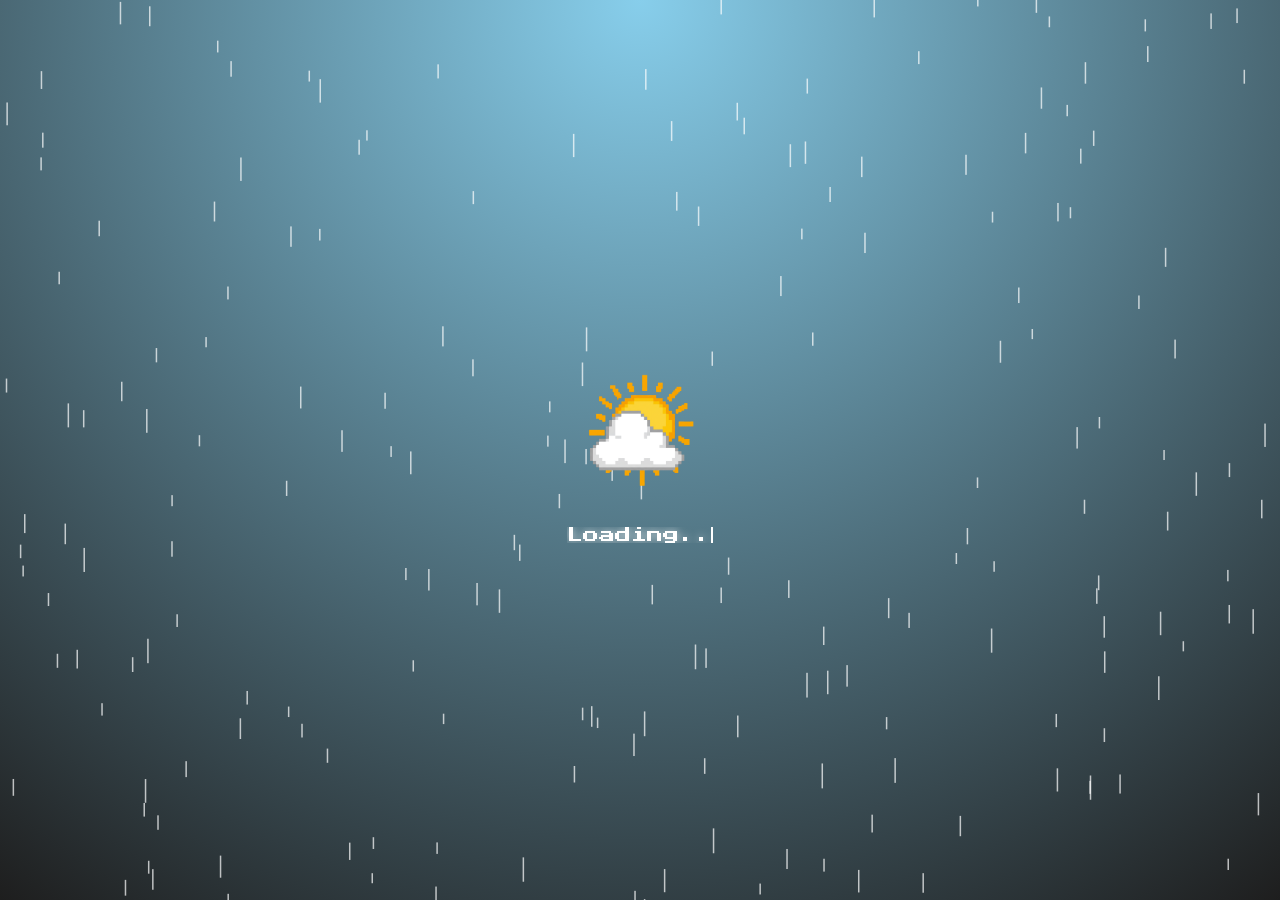
==== weathering/weathering/src/main/resources/static/index.html @ 8954f3ed "feat: add pixel-art weather dashboard and account pages - Add current weather, forecast, and saved-l" ====
<!DOCTYPE html>
<html lang="en">
<head>
    <meta charset="UTF-8" />
    <meta name="viewport" content="width=device-width, initial-scale=1.0"/>
    <title>Weathering With You</title>
    <link rel="stylesheet" href="index.css">
    <link href="https://fonts.googleapis.com/css2?family=Press+Start+2P&display=swap" rel="stylesheet">
</head>
<body>
<a href="login.html" class="logout-btn" id="logout-button">
    <img src="back.png" alt="Logout Icon" />
    <span>LOGOUT</span>
</a>

<a href="savedlocations.html" class="savedlocations-btn">
    <span>SAVED LOCATIONS</span>
    <img src="forward.png" alt="Forward Icon"/>
</a>


<div class="container">
    <div class="header" id="datetime-display">
        <p id="greeting-text" style="font-size: 22px; margin-bottom: 10px; text-align: center; color: white;">
        </p>

        <p id="date-time-text">Loading time...</p>
        <script src="live-time.js"></script>
    </div>

    <div class="main-content">
        <a href="activities.html" class="link-box">
            <div class="activities-box">
                <div class="activities-label"><p>WEATHER PLANS</p></div>
            </div>
        </a>

        <div class="box-center">
            <img src="clear.png" alt="weather" class="weather">
            <img src="blueWindow.png" alt="window" class="window">
        </div>

        <a href="forecast.html" class="link-box">
            <div class="reminders-box">
                <div class="reminders-label"><p>DAILY FORECAST</p></div>
            </div>
        </a>
    </div>

    <div class="search-bar">
        <div class="search-wrapper" style="width:100%; justify-content:center;">
            <input type="text" id="city-input" placeholder="Search city..." autocomplete="off" />
            <div class="save" id="search-button"> <p class="save-txt">Save</p></div>
            <ul id="suggestions" class="suggestions" style="display:none;"></ul>
        </div>
    </div>

    <div class="footer-row">
        <div class="cat">
            <img id="cat-image" src="cat.gif" alt="cat">
        </div>

        <div class="info">
            <div class="prev">
                <img src="prev.png" alt="previous">
            </div>
            <div class="details">
                <p class="loc" id="location-name">LOCATION</p>
                <p id="temperature">TEMP °C</p>
                <p id="weather-description">WEATHER</p>
            </div>
            <div class="next">
                <img src="next.png" alt="next">
            </div>
        </div>

        <div class="paint">
            <button class="customize"><img id="paint-bucket-img" src="yellow-bucket.png" alt="customize"></button>
        </div>
    </div>
</div>

<div id="toast"></div>

<script>
    document.addEventListener('DOMContentLoaded', () => {
        const loggedInUser = localStorage.getItem('loggedInUser');

        const greetingText = document.getElementById('greeting-text');
        if (loggedInUser) {
            greetingText.textContent = `Hello, ${loggedInUser}!`;
        } else {
            greetingText.textContent = 'Hello, Guest!';
        }

        if (!loggedInUser) {
            window.location.href = 'loading.html';
            return;
        }

        const apiWeather = '/api/weather';
        const apiSaved = '/api/saved';
        const cityInput = document.getElementById('city-input');
        const saveButton = document.getElementById('search-button');
        const prevBtn = document.querySelector('.prev img');
        const nextBtn = document.querySelector('.next img');
        const logoutBtn = document.getElementById('logout-button');
        const suggestionsEl = document.getElementById('suggestions');
        const locationName = document.getElementById('location-name');
        const temperatureDisplay = document.getElementById('temperature');
        const weatherDescription = document.getElementById('weather-description');
        const toastEl = document.getElementById('toast');
        const weatherImage = document.querySelector('.weather');
        const windowImage = document.querySelector('.window');
        const customizeBtn = document.querySelector('.customize');
        const paintBucketImage = document.getElementById('paint-bucket-img');
        const catImage = document.getElementById('cat-image');

        let currentWeatherData = null;
        let savedLocations = [];
        let currentIndex = 0;
        let debounceTimer = null;
        let toastTimeout = null;

        // Define the color order, starting with your default
      const windowStyles = ['yellowWindow.png', 'redWindow.png', 'blueWindow.png'];
      const paintBucketStyles = ['yellow-bucket.png', 'red-bucket.png', 'blue-bucket.png'];

      // Set the starting index to 0 to match the default 'yellowWindow.png'
      let currentWindowIndex = 0;

      // On page load, set the bucket to show the NEXT color (red)
      paintBucketImage.src = paintBucketStyles[(currentWindowIndex + 1) % paintBucketStyles.length];

      customizeBtn.addEventListener('click', () => {
         // 1. Move the index to the next color in the cycle
         currentWindowIndex = (currentWindowIndex + 1) % windowStyles.length;

         // 2. Update the main window to show this new color
         windowImage.src = windowStyles[currentWindowIndex];

         // 3. Update the paint bucket to show the color that comes after the new one
         const nextBucketIndex = (currentWindowIndex + 1) % paintBucketStyles.length;
         paintBucketImage.src = paintBucketStyles[nextBucketIndex];
      });

        function showToast(text, duration = 4000) {
            if (toastTimeout) clearTimeout(toastTimeout);
            toastEl.textContent = text;
            toastEl.classList.add('show');
            toastTimeout = setTimeout(() => toastEl.classList.remove('show'), duration);
        }

        function handleWeatherCondition(condition) {
            let newWeatherImg = 'clear.png';
            let newCatImg = 'cat.gif';
            let toastMessage = 'Weather data updated 🌤️';
            const main = (condition || '').toLowerCase();

            if (main.includes('rain') || main.includes('drizzle')) {
              newWeatherImg = 'rainy.png';
              newCatImg = 'cat-rain.gif';
              toastMessage = 'It will rain today — bring an umbrella ☔️';
            } else if (main.includes('thunder')) {
              newWeatherImg = 'thunder.png';
              newCatImg = 'cat-rain.gif';
              toastMessage = 'Thunderstorms expected — be careful ⚡️';
            } else if (main.includes('snow')) {
              newWeatherImg = 'snowy.png';
              newCatImg = 'cat-snow.gif';
              toastMessage = 'Snow expected — bundle up ❄️';
            } else if (main.includes('cloud')) {
              newWeatherImg = 'cloudy.png';
              toastMessage = 'Cloudy skies — might be a cozy day ☁️';
            } else if (main.includes('clear')) {
              newWeatherImg = 'clear.png';
              toastMessage = 'It’s clear today — enjoy the sunshine ☀️';
            }

            weatherImage.src = newWeatherImg;
            catImage.src = newCatImg;
            showToast(toastMessage);
        }

        function debounce(fn, ms) {
            return (...args) => {
                if (debounceTimer) clearTimeout(debounceTimer);
                debounceTimer = setTimeout(() => fn(...args), ms);
            };
        }

        function renderSuggestions(list) {
            suggestionsEl.innerHTML = '';
            if (!list || list.length === 0) {
                suggestionsEl.style.display = 'none';
                return;
            }
            list.forEach(s => {
                const li = document.createElement('li');
                li.textContent = s.displayName;
                li.dataset.lat = s.lat;
                li.dataset.lon = s.lon;
                li.addEventListener('click', () => {
                    cityInput.value = s.displayName;
                    suggestionsEl.style.display = 'none';
                    fetchWeatherByCoords(s.lat, s.lon, s.displayName);
                });
                suggestionsEl.appendChild(li);
            });
            suggestionsEl.style.display = 'block';
        }

        const fetchSuggestions = debounce((q) => {
            if (!q || q.length < 2) {
                renderSuggestions([]); return;
            }
            fetch(`${apiWeather}/search?query=${encodeURIComponent(q)}`)
                .then(r => r.json()).then(data => {
                    const list = data.map(item => ({
                        ...item,
                        displayName: item.state ? `${item.name}, ${item.state}, ${item.country}` : `${item.name}, ${item.country}`
                    }));
                    renderSuggestions(list);
                }).catch(() => renderSuggestions([]));
        }, 300);

        function fetchWeatherByCoords(lat, lon, displayName = null) {
            const latitude = Number(lat);
            const longitude = Number(lon);
            if (!Number.isFinite(latitude) || !Number.isFinite(longitude)
                || latitude < -90 || latitude > 90
                || longitude < -180 || longitude > 180) {
                console.error('Invalid saved location coordinates:', { lat, lon });
                alert('This saved location has invalid coordinates.');
                return;
            }

            fetch(`${apiWeather}/by-coordinates?lat=${encodeURIComponent(latitude)}&lon=${encodeURIComponent(longitude)}`)
                .then(resp => {
                    if (!resp.ok) {
                        return resp.text().then(message => {
                            throw new Error(`Weather fetch failed (${resp.status}): ${message}`);
                        });
                    }
                    return resp.json();
                })
                .then(data => {
                    currentWeatherData = data;
                    const fullLocationName = displayName || `${data.cityName}, ${data.country}`;
                    locationName.textContent = fullLocationName;
                    temperatureDisplay.textContent = `${data.temperature.toFixed(0)}°C`;
                    weatherDescription.textContent = data.weatherMain || data.weatherDescription || '';
                    localStorage.setItem('currentLat', data.lat);
                    localStorage.setItem('currentLon', data.lon);
                    localStorage.setItem('lastCity', data.cityName);
                    localStorage.setItem('lastCountry', data.country);
                    localStorage.setItem('lastWeather', data.weatherMain);
                    handleWeatherCondition(data.weatherMain);
                })
                .catch(error => {
                    console.error('Could not fetch weather:', error);
                    alert('Could not fetch weather. Please try again.');
                });
        }

        function showSavedLocation(index) {
            if (index < 0 || index >= savedLocations.length) return;
            const loc = savedLocations[index];
            fetchWeatherByCoords(loc.latitude, loc.longitude, `${loc.cityName}, ${loc.country}`);
        }

        cityInput.addEventListener('input', (e) => fetchSuggestions(e.target.value.trim()));
        saveButton.addEventListener('click', () => {
            if (!currentWeatherData) { alert('No location to save!'); return; }
            const body = {
                cityName: currentWeatherData.cityName,
                country: currentWeatherData.country,
                latitude: currentWeatherData.lat,
                longitude: currentWeatherData.lon
            };
            fetch(`${apiSaved}/save?username=${loggedInUser}`, {
                method: 'POST',
                headers: { 'Content-Type': 'application/json' },
                body: JSON.stringify(body)
            }).then(r => r.json()).then(() => {
                showToast('Location saved successfully ✅');
                fetch(`${apiSaved}/all?username=${loggedInUser}`)
                    .then(r => r.json()).then(data => { savedLocations = data; });
            }).catch(() => alert('Error saving location.'));
        });
        prevBtn.addEventListener('click', () => {
            if (savedLocations.length === 0) return;
            currentIndex = (currentIndex - 1 + savedLocations.length) % savedLocations.length;
            showSavedLocation(currentIndex);
        });
        nextBtn.addEventListener('click', () => {
            if (savedLocations.length === 0) return;
            currentIndex = (currentIndex + 1) % savedLocations.length;
            showSavedLocation(currentIndex);
        });
        logoutBtn.addEventListener('click', (e) => {
            e.preventDefault();
            localStorage.removeItem('loggedInUser');
            window.location.href = 'loading.html';
        });
        document.addEventListener('click', (ev) => {
            if (!ev.target.closest('.search-wrapper')) {
                suggestionsEl.style.display = 'none';
            }
        });

        function checkAndSaveDefaultLocation(geoData) {
            const alreadyExists = savedLocations.some(
                loc => loc.cityName.toLowerCase() === geoData.cityName.toLowerCase() &&
                       loc.country.toLowerCase() === geoData.country.toLowerCase()
            );

            if (!alreadyExists) {
                console.log('New default location detected. Saving...');
                const body = {
                    cityName: geoData.cityName,
                    country: geoData.country,
                    latitude: geoData.lat,
                    longitude: geoData.lon
                };
                fetch(`${apiSaved}/save?username=${loggedInUser}`, {
                    method: 'POST',
                    headers: { 'Content-Type': 'application/json' },
                    body: JSON.stringify(body)
                }).then(r => r.json()).then(newData => {
                    savedLocations.push(newData);
                    showToast('Current location saved! 📍');
                }).catch(err => console.error("Failed to auto-save location:", err));
            } else {
                console.log('Default location is already saved. Skipping auto-save.');
            }
        }

        fetch(`${apiSaved}/all?username=${loggedInUser}`)
            .then(r => r.json())
            .then(data => {
                savedLocations = data;

                if ('geolocation' in navigator) {
                    navigator.geolocation.getCurrentPosition(
                        pos => {
                            fetch(`${apiWeather}/by-coordinates?lat=${pos.coords.latitude}&lon=${pos.coords.longitude}`)
                                .then(res => res.json())
                                .then(weatherData => {
                                    fetchWeatherByCoords(weatherData.lat, weatherData.lon);
                                    checkAndSaveDefaultLocation(weatherData);
                                });
                        },
                        () => {
                            if (savedLocations.length > 0) {
                                currentIndex = savedLocations.length - 1;
                                showSavedLocation(currentIndex);
                            }
                        }
                    );
                } else {
                    if (savedLocations.length > 0) {
                        currentIndex = savedLocations.length - 1;
                        showSavedLocation(currentIndex);
                    }
                }
            })
            .catch(err => {
                console.error("Could not load initial data:", err);
                locationName.textContent = 'Error';
                temperatureDisplay.textContent = 'N/A';
            });
    });
</script>

</body>
</html>
---- weathering/weathering/src/main/resources/static/index.css ----
* {
    box-sizing: border-box;
    image-rendering: pixelated;
}

body {
    display: flex;
    justify-content: center;
    align-items: center;
    margin: 0;
    padding: 0;
    width: 100%;
    height: 100vh;
    background: #ffffff;
    font-family: 'Press Start 2P';
    overflow-x: hidden;
}

.container {
    display: flex;
    flex-direction: column;
    justify-content: space-between;
    align-items: center;
    background-image: url(background.png);
    background-size: auto;
    background-repeat: repeat;
    width: 100%;
    height: 100vh;
    overflow: hidden;
    padding-top: 5vh;
    padding-bottom: 3vh;
}

.header {
    text-align: center;
    width: 90%;
    height: auto;
    margin-bottom: 5vh;
    color: white;
    font-size: clamp(1.2rem, 3.5vw, 25px);
    text-shadow:
        -1.5px -1.5px 0 #000,
        1.5px -1.5px 0 #000,
        -1.5px 1.5px 0 #000,
        1.5px 1.5px 0 #000;
}


.main-area-wrapper {
    display: flex;
    flex-direction: column;
    align-items: center;
    justify-content: center;
    flex-grow: 1;
    width: 100%;
    padding-top: 0;
}

.main-content {
    display: grid;
    grid-template-columns: 1fr 1.2fr 1fr;
    align-items: center;
    justify-content: center;
    width: 70%;
    max-width: 1100px;
    gap: 2vw;
}

.activities-box {
    width: 100%;
    aspect-ratio: 1 / 1.2;
    background-image: url(activities.png);
    background-size: contain;
    background-repeat: no-repeat;
    background-position: center;
    position: relative;
    transition: transform 0.2s, filter 0.2s;
}
.reminders-box {
    width: 100%;
    aspect-ratio: 1 / 1.2;
    background-image: url(forecast.png);
    background-size: contain;
    background-repeat: no-repeat;
    background-position: center;
    position: relative;
    transition: transform 0.2s, filter 0.2s;
}

.box-center {
    width: 100%;
    aspect-ratio: 1;
    position: relative; /* Essential for absolute positioning of children */
}

.activities-label,
.reminders-label {
    text-align: center;
    color: white;
    font-size: clamp(0.9rem, 1.5vw, 20px);
    text-shadow:
        -1.5px -1.5px 0 #000,
        1.5px -1.5px 0 #000,
        -1.5px 1.5px 0 #000,
        1.5px 1.5px 0 #000;
    position: absolute;
    top: 10%;
    left: 10%;
    right: 10%;
    height: auto;
}

.activities-box:hover,
.reminders-box:hover {
    transform: scale(1.05);
    filter: brightness(1.1);
    cursor: pointer;
}

.window {
    position: absolute;
    top: 0;
    left: 0;
    width: 100%;
    height: 100%;
    z-index: 10; /* Make sure window is on top */
    object-fit: fill; /* Stretches the window frame to fit perfectly */
}

.weather {
    position: absolute;
    /* ✅ ADJUSTED TO FIT INSIDE THE WINDOW FRAME */
    top: 8%; /* Adjust percentage to visually align with window top */
    left: 13%; /* Adjust percentage to visually align with window left */
    width: 80%; /* Adjust percentage to fit horizontally inside the panes */
    height: 90%; /* Adjust percentage to fit vertically inside the panes */
    z-index: 5; /* Make sure weather is behind the window */
    object-fit: cover; /* Scales weather image to fill the background of the opening */
}

.search-wrapper {
    position: relative;
    display: flex;
    justify-content: center;
    align-items: center;
    width: 100%;
}

.search-bar {
    display: flex;
    justify-content: center;
    align-items: center;
    padding: 6vh 0 4vh 0;
    width: 100%;
}

.search-bar input[type="text"] {
    font-family: 'Press Start 2P';
    font-size: clamp(12px, 2vw, 16px);
    padding: 10px 16px;
    border: 2px solid #000000;
    border-radius: 15px;
    outline: none;
    width: 15vw;
    min-width: 450px;
    max-width: 600px;
    background: rgba(255,255,255,0.85);
}

.suggestions {
  position: absolute;
  top: 48px;
  left: 48%;
  transform: translateX(-50%);
  width: 15vw;
  min-width: 450px;
  max-width: 600px;
  background: rgba(255,255,255,0.95);
  border: 1px solid #000;
  border-radius: 8px;
  box-shadow: 0 4px 10px rgba(0,0,0,0.25);
  list-style: none;
  margin: 6px 0 0 0;
  padding: 6px 0;
  z-index: 1000;
  max-height: 280px;
  overflow-y: auto;
  font-family: 'Press Start 2P';
  font-size: 12px;
}
.suggestions li {
  padding: 8px 12px;
  cursor: pointer;
}
.suggestions li:hover { background: rgba(0,0,0,0.06); }

#toast {
  position: fixed;
  left: 50%;
  transform: translateX(-50%);
  bottom: 28px;
  background: rgba(0,0,0,0.85);
  color: white;
  padding: 10px 16px;
  border-radius: 8px;
  font-family: 'Press Start 2P';
  font-size: 12px;
  z-index: 2000;
  display: none;
  opacity: 0;
  transition: opacity 0.25s ease, transform 0.25s ease;
}
#toast.show { display: block; opacity: 1; transform: translate(-50%, -6px); }


.save {
    background-color: #0057a3;
    color: white;
    margin-left: 10px;
    border-radius: 15px;
    border: none;
    padding: 3px 7px;
    font-family: 'Press Start 2P', cursive;
    font-size: clamp(10px, 2vw, 16px);
    cursor: pointer;
    text-shadow:
        -1px -1px 0 #000,
        1px -1px 0 #000,
        -1px 1px 0 #000,
        1px 1px 0 #000;
    box-shadow: 0 4px 0 #00377a;
    transition: all 0.1s ease-out;
    display: inline-flex;
    align-items: center;
    justify-content: center;
}

.save:hover {
    background-color: #0068c2;
}

.save:active {
    transform: translateY(4px);
    box-shadow: 0 0px 0 #00377a;
}

.footer-row {
    display: flex;
    justify-content: space-around;
    align-items: flex-end;
    width: 100%;
    max-width: 1200px;
    margin-bottom: 200px;
}

.cat,
.paint {
    width: clamp(80px, 8vw, 130px);
    height: auto;
    display: flex;
    align-items: center;
    justify-content: center;
}

.cat img {
    width: 100%;
    height: 100%;
    object-fit: contain;
}

/* ✅ MODIFIED: Added this rule to control the paint bucket image size */
.paint img {
    width: 100%;
    height: 100%;
    object-fit: contain;
}

.info {
    display: flex;
    justify-content: center;
    text-align: center;
    width: 100%;
    max-width: 950px;
    height: auto;
    gap: 1.5vw;
    margin-bottom: 0.5vh;
    align-items: center;
}

.prev,
.next {
    width: clamp(30px, 4vw, 50px);
    height: auto;
    cursor: pointer;
    align-self: center;
}

.details {
    color: white;
    text-shadow:
        -1.5px -1.5px 0 #000,
        1.5px -1.5px 0 #000,
        -1.5px 1.5px 0 #000,
        1.5px 1.5px 0 #000;
}

.loc {
    font-size: clamp(1rem, 2vw, 25px);
}

.paint button {
    appearance: none;
    -webkit-appearance: none;
    -moz-appearance: none;
    background: none;
    border: none;
    padding: 0;
    margin: 0;
    box-shadow: none;
    cursor: pointer;
}

.customize {
    margin-top: 0;
}

.logout-btn {
    position: fixed;
    top: 20px;
    left: 20px;
    z-index: 100;
    display: flex;
    align-items: center;
    text-decoration: none;
}

.logout-btn img {
    width: clamp(25px, 3vw, 38px);
    height: auto;
}

.logout-btn:hover {
   color: #0057a3;
   transform: scale(1.05);
}

.logout-btn span {
    font-family: 'Press Start 2P', monospace;
    font-size: clamp(12px, 2vw, 16px);
    color: #ffffff;
    margin-left: 5px;
    letter-spacing: 2.5px;
    text-shadow:
        -1.5px -1.5px 0 #000,
        1.5px -1.5px 0 #000,
        -1.5px 1.5px 0 #000,
        1.5px 1.5px 0 #000;
}


.savedlocations-btn {
    position: fixed;
    top: 20px;
    right: 20px;
    z-index: 100;
    display: flex;
    align-items: center;
    text-decoration: none;
}

.savedlocations-btn img {
    width: clamp(25px, 3vw, 38px);
    height: auto;
    margin-left: 5px;
}

.savedlocations-btn:hover {
   color: #ffffff;
    transform: scale(1.05);
}

.savedlocations-btn span {
    font-family: 'Press Start 2P', monospace;
    font-size: clamp(12px, 2vw, 16px);
    color: #ffffff;
    letter-spacing: 2.5px;
    text-shadow:
        -1.5px -1.5px 0 #000,
        1.5px -1.5px 0 #000,
        -1.5px 1.5px 0 #000,
        1.5px 1.5px 0 #000;
}


@media (max-width: 768px) {
    .container {
        height: auto;
        min-height: 100vh;
        padding-top: 50px;
        padding-bottom: 50px;
        overflow: auto;
        justify-content: flex-start;
    }

    .header {
        margin-bottom: 20px;
        font-size: 1.5rem;
    }

    #date-time-text {
      color: white;
      font-size: clamp(1rem, 2.5vw, 20px);
      text-shadow:
          -1.5px -1.5px 0 #000,
           1.5px -1.5px 0 #000,
          -1.5px  1.5px 0 #000,
           1.5px  1.5px 0 #000;
    }


    .main-area-wrapper {
        flex-grow: 0;
        padding-top: 0;
    }

    .main-content {
        grid-template-columns: 1fr;
        width: 90%;
        gap: 20px;
    }

    .activities-box { order: 2; }
    .box-center { order: 1; }
    .reminders-box { order: 3; }

    .activities-box,
    .reminders-box,
    .box-center {
        width: 100%;
        max-width: 400px;
    }

    .activities-label,
    .reminders-label {
        font-size: 1.1rem;
    }

    .search-bar {
        padding: 30px 0 10px 0;
    }

    .search-bar input[type="text"] {
        width: 80%;
        font-size: 14px;
    }

    .footer-row {
        flex-direction: column;
        align-items: center;
        gap: 30px;
        margin-top: 30px;
        width: 90%;
    }

    .cat,
    .paint {
        width: 100px;
        height: auto;
    }

    .info {
        width: 100%;
        gap: 15px;
        order: -1;
    }

    .loc {
        font-size: 1.3rem;
    }

    .prev,
    .next {
        width: 40px;
        height: 40px;
    }
}
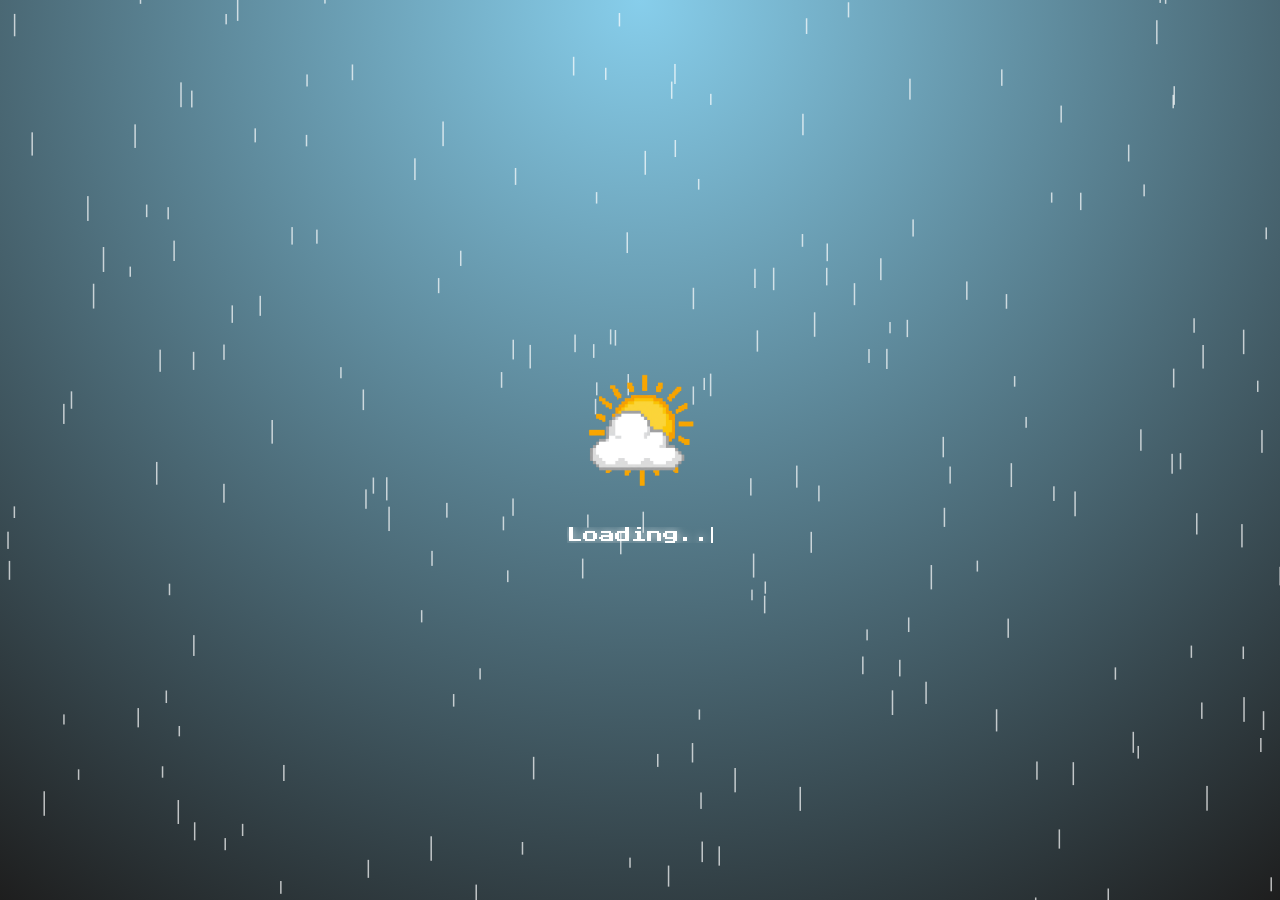
==== commit 5e6f8d2a: "style: refine source documentation - Clarify forecast units and daily aggregation - Highlight the sa" ====
--- a/weathering/weathering/src/main/resources/static/index.html
+++ b/weathering/weathering/src/main/resources/static/index.html
@@ -122,24 +122,18 @@
         let debounceTimer = null;
         let toastTimeout = null;
 
-        // Define the color order, starting with your default
       const windowStyles = ['yellowWindow.png', 'redWindow.png', 'blueWindow.png'];
       const paintBucketStyles = ['yellow-bucket.png', 'red-bucket.png', 'blue-bucket.png'];
 
-      // Set the starting index to 0 to match the default 'yellowWindow.png'
       let currentWindowIndex = 0;
 
-      // On page load, set the bucket to show the NEXT color (red)
       paintBucketImage.src = paintBucketStyles[(currentWindowIndex + 1) % paintBucketStyles.length];
 
       customizeBtn.addEventListener('click', () => {
-         // 1. Move the index to the next color in the cycle
          currentWindowIndex = (currentWindowIndex + 1) % windowStyles.length;
 
-         // 2. Update the main window to show this new color
          windowImage.src = windowStyles[currentWindowIndex];
 
-         // 3. Update the paint bucket to show the color that comes after the new one
          const nextBucketIndex = (currentWindowIndex + 1) % paintBucketStyles.length;
          paintBucketImage.src = paintBucketStyles[nextBucketIndex];
       });
--- a/weathering/weathering/src/main/resources/static/index.css
+++ b/weathering/weathering/src/main/resources/static/index.css
@@ -90,7 +90,7 @@
 .box-center {
     width: 100%;
     aspect-ratio: 1;
-    position: relative; /* Essential for absolute positioning of children */
+    position: relative;
 }
 
 .activities-label,
@@ -123,19 +123,18 @@
     left: 0;
     width: 100%;
     height: 100%;
-    z-index: 10; /* Make sure window is on top */
-    object-fit: fill; /* Stretches the window frame to fit perfectly */
+    z-index: 10;
+    object-fit: fill;
 }
 
 .weather {
     position: absolute;
-    /* ✅ ADJUSTED TO FIT INSIDE THE WINDOW FRAME */
-    top: 8%; /* Adjust percentage to visually align with window top */
-    left: 13%; /* Adjust percentage to visually align with window left */
-    width: 80%; /* Adjust percentage to fit horizontally inside the panes */
-    height: 90%; /* Adjust percentage to fit vertically inside the panes */
-    z-index: 5; /* Make sure weather is behind the window */
-    object-fit: cover; /* Scales weather image to fill the background of the opening */
+    top: 8%;
+    left: 13%;
+    width: 80%;
+    height: 90%;
+    z-index: 5;
+    object-fit: cover;
 }
 
 .search-wrapper {
@@ -268,7 +267,6 @@
     object-fit: contain;
 }
 
-/* ✅ MODIFIED: Added this rule to control the paint bucket image size */
 .paint img {
     width: 100%;
     height: 100%;
